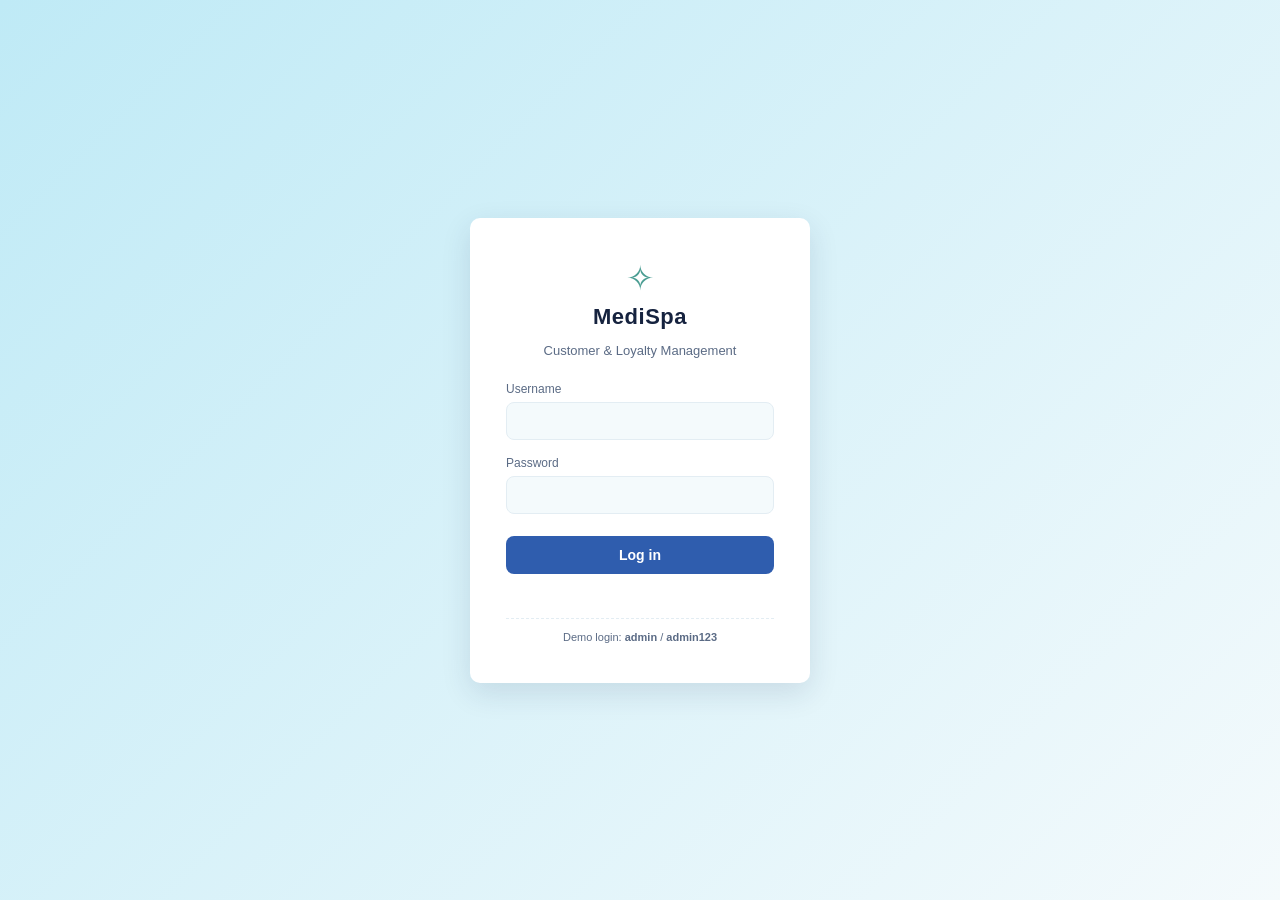
==== index.html @ b7ffce3d "Initial frontend setup" ====
<!DOCTYPE html>
<html lang="en">
<head>
<meta charset="UTF-8">
<title>MediSpa - Login</title>
<link rel="stylesheet" href="css/style.css">
</head>
<body>
  <div class="login-wrap">
    <div class="login-card">
      <span class="logo-icon">&#10023;</span>
      <h1>MediSpa</h1>
      <p class="tag">Customer &amp; Loyalty Management</p>

      <form id="login-form">
        <div class="field">
          <label for="username">Username</label>
          <input id="username" type="text" autocomplete="username" required>
        </div>
        <div class="field">
          <label for="password">Password</label>
          <input id="password" type="password" autocomplete="current-password" required>
        </div>
        <button class="btn-primary" type="submit">Log in</button>
        <div class="login-error" id="login-error"></div>
      </form>

      <div class="login-hint">Demo login: <strong>admin</strong> / <strong>admin123</strong></div>
    </div>
  </div>

  <script src="js/app.js"></script>
  <script>
    seedIfEmpty();
    // If already logged in, skip straight to the dashboard.
    const s = getSession();
    if (s && s.loggedIn) window.location.href = 'dashboard.html';

    document.getElementById('login-form').addEventListener('submit', function (e) {
      e.preventDefault();
      const u = document.getElementById('username').value.trim();
      const p = document.getElementById('password').value;
      const errEl = document.getElementById('login-error');

      // Simple if-else style check (see login())
      if (login(u, p)) {
        errEl.textContent = '';
        window.location.href = 'dashboard.html';
      } else {
        errEl.textContent = 'Incorrect username or password.';
      }
    });
  </script>
</body>
</html>
---- css/style.css ----
:root {
  --sidebar-bg: #bfeaf6;
  --page-bg: #f4fafc;
  --card-bg: #cdf1fb;
  --card-border: #2f5dae;
  --accent-blue: #2f5dae;
  --accent-teal: #4a9d92;
  --text-dark: #16233f;
  --text-muted: #5b6b85;
  --white: #ffffff;
  --border: #e3edf3;
  --danger: #c94f4f;
  --radius: 10px;
}

* { box-sizing: border-box; }

body {
  margin: 0;
  font-family: 'Segoe UI', Roboto, Helvetica, Arial, sans-serif;
  background: var(--page-bg);
  color: var(--text-dark);
}

a { color: inherit; text-decoration: none; }

button {
  font-family: inherit;
  cursor: pointer;
}

/* ---------- Login page ---------- */
.login-wrap {
  min-height: 100vh;
  display: flex;
  align-items: center;
  justify-content: center;
  background: linear-gradient(135deg, var(--sidebar-bg), var(--page-bg));
}

.login-card {
  background: var(--white);
  border-radius: var(--radius);
  padding: 40px 36px;
  width: 340px;
  box-shadow: 0 10px 30px rgba(20, 40, 80, 0.12);
  text-align: center;
}

.login-card .logo-icon {
  font-size: 34px;
  color: var(--accent-teal);
}

.login-card h1 {
  font-size: 22px;
  margin: 6px 0 2px;
  letter-spacing: 0.5px;
}

.login-card p.tag {
  color: var(--text-muted);
  font-size: 13px;
  margin-bottom: 24px;
}

.field {
  text-align: left;
  margin-bottom: 16px;
}

.field label {
  display: block;
  font-size: 12px;
  color: var(--text-muted);
  margin-bottom: 6px;
}

.field input, .field select {
  width: 100%;
  padding: 10px 12px;
  border: 1px solid var(--border);
  border-radius: 8px;
  font-size: 14px;
  background: var(--page-bg);
}

.field input:focus, .field select:focus {
  outline: 2px solid var(--accent-blue);
  outline-offset: 1px;
}

.btn-primary {
  width: 100%;
  padding: 11px;
  background: var(--accent-blue);
  color: var(--white);
  border: none;
  border-radius: 8px;
  font-size: 14px;
  font-weight: 600;
  margin-top: 6px;
}

.btn-primary:hover { background: #24478c; }

.login-error {
  color: var(--danger);
  font-size: 12px;
  min-height: 16px;
  margin-top: 10px;
}

.login-hint {
  margin-top: 18px;
  font-size: 11px;
  color: var(--text-muted);
  border-top: 1px dashed var(--border);
  padding-top: 12px;
}

/* ---------- App shell ---------- */
.app {
  display: flex;
  min-height: 100vh;
}

.sidebar {
  width: 220px;
  background: var(--sidebar-bg);
  padding: 24px 16px;
  flex-shrink: 0;
}

.brand {
  text-align: center;
  margin-bottom: 30px;
}

.brand .logo-icon {
  font-size: 30px;
  color: var(--accent-teal);
  display: block;
}

.brand .brand-name {
  font-size: 20px;
  font-weight: 700;
  color: var(--accent-teal);
  margin-top: 2px;
}

.nav-item {
  display: flex;
  align-items: center;
  gap: 10px;
  padding: 11px 14px;
  border-radius: 8px;
  font-size: 14px;
  font-weight: 600;
  color: var(--text-dark);
  margin-bottom: 4px;
}

.nav-item .ico { font-size: 16px; width: 18px; text-align: center; }

.nav-item:hover { background: rgba(255,255,255,0.5); }

.nav-item.active {
  background: var(--white);
  box-shadow: 0 2px 6px rgba(20,40,80,0.08);
}

.main {
  flex: 1;
  padding: 26px 34px;
}

.topbar {
  display: flex;
  align-items: center;
  justify-content: space-between;
  border-bottom: 1px solid var(--border);
  padding-bottom: 16px;
  margin-bottom: 24px;
}

.topbar h1 {
  font-size: 24px;
  margin: 0;
}

.user-chip {
  display: flex;
  align-items: center;
  gap: 8px;
  position: relative;
  cursor: pointer;
}

.user-chip .avatar {
  width: 34px;
  height: 34px;
  border-radius: 50%;
  background: var(--sidebar-bg);
  display: flex;
  align-items: center;
  justify-content: center;
  font-size: 16px;
  color: var(--accent-blue);
}

.user-menu {
  position: absolute;
  top: 42px;
  right: 0;
  background: var(--white);
  border: 1px solid var(--border);
  border-radius: 8px;
  box-shadow: 0 6px 18px rgba(20,40,80,0.12);
  min-width: 140px;
  display: none;
  z-index: 20;
}

.user-menu.open { display: block; }

.user-menu button {
  width: 100%;
  text-align: left;
  padding: 10px 14px;
  background: none;
  border: none;
  font-size: 13px;
}

.user-menu button:hover { background: var(--page-bg); }

/* ---------- Cards / KPIs ---------- */
.kpi-row {
  display: grid;
  grid-template-columns: repeat(3, 1fr);
  gap: 18px;
  margin-bottom: 22px;
}

.kpi-card {
  background: var(--card-bg);
  border: 1px solid var(--card-border);
  border-radius: var(--radius);
  padding: 16px 18px;
}

.kpi-card .kpi-label { font-size: 13px; color: var(--text-dark); }
.kpi-card .kpi-value { font-size: 26px; font-weight: 700; margin-top: 4px; }

.content-row {
  display: grid;
  grid-template-columns: 2fr 1fr;
  gap: 18px;
}

.panel {
  background: var(--card-bg);
  border-radius: var(--radius);
  padding: 18px;
}

.panel h2 {
  font-size: 16px;
  margin: 0 0 12px;
}

.recent-list { display: flex; flex-direction: column; gap: 10px; }

.recent-item {
  display: flex;
  align-items: center;
  gap: 10px;
  background: var(--white);
  border-radius: 20px;
  padding: 8px 14px;
  font-size: 13px;
  font-weight: 600;
}

.recent-item .avatar {
  width: 26px; height: 26px; border-radius: 50%;
  background: var(--sidebar-bg);
  display: flex; align-items: center; justify-content: center;
  font-size: 13px; color: var(--accent-blue);
}

/* ---------- Generic panels / tables ---------- */
.card {
  background: var(--white);
  border: 1px solid var(--border);
  border-radius: var(--radius);
  padding: 20px;
  margin-bottom: 20px;
}

.card h2 { font-size: 16px; margin: 0 0 14px; }

.form-grid {
  display: grid;
  grid-template-columns: repeat(auto-fit, minmax(160px, 1fr));
  gap: 12px;
  align-items: end;
}

table {
  width: 100%;
  border-collapse: collapse;
  font-size: 13.5px;
}

th, td {
  text-align: left;
  padding: 10px 8px;
  border-bottom: 1px solid var(--border);
}

th { color: var(--text-muted); font-weight: 600; font-size: 12.5px; }

tr:hover td { background: var(--page-bg); }

.badge {
  display: inline-block;
  padding: 2px 9px;
  border-radius: 12px;
  font-size: 11.5px;
  font-weight: 600;
}

.badge.gold { background: #fff2c9; color: #8a6d00; }
.badge.member { background: #d6f0ea; color: #1f7a63; }

.btn {
  padding: 8px 14px;
  border-radius: 7px;
  border: 1px solid var(--accent-blue);
  background: var(--white);
  color: var(--accent-blue);
  font-size: 13px;
  font-weight: 600;
}

.btn.solid { background: var(--accent-blue); color: var(--white); }
.btn.danger { border-color: var(--danger); color: var(--danger); background: var(--white); }
.btn:hover { opacity: 0.85; }
.btn:disabled { opacity: 0.4; cursor: not-allowed; }

.row-actions { display: flex; gap: 6px; }
.row-actions .btn { padding: 5px 10px; font-size: 12px; }

.empty-state {
  text-align: center;
  padding: 30px;
  color: var(--text-muted);
  font-size: 13px;
}

.toast {
  position: fixed;
  bottom: 24px;
  right: 24px;
  background: var(--text-dark);
  color: var(--white);
  padding: 12px 18px;
  border-radius: 8px;
  font-size: 13px;
  opacity: 0;
  transform: translateY(10px);
  transition: all 0.25s ease;
  pointer-events: none;
  z-index: 50;
}

.toast.show { opacity: 1; transform: translateY(0); }

/* ---------- Voucher print ---------- */
#voucher-print {
  display: none;
}

@media print {
  .app, .toast { display: none !important; }
  #voucher-print { display: block !important; }
}

.voucher {
  max-width: 380px;
  margin: 40px auto;
  border: 2px dashed var(--accent-blue);
  border-radius: 12px;
  padding: 24px;
  text-align: center;
}

.voucher h2 { color: var(--accent-teal); margin-bottom: 2px; }
.voucher .amount { font-size: 30px; font-weight: 800; margin: 14px 0; color: var(--accent-blue); }
.voucher .meta { font-size: 12px; color: var(--text-muted); margin-top: 14px; }

@media (max-width: 720px) {
  .app { flex-direction: column; }
  .sidebar { width: 100%; }
  .kpi-row, .content-row { grid-template-columns: 1fr; }
}
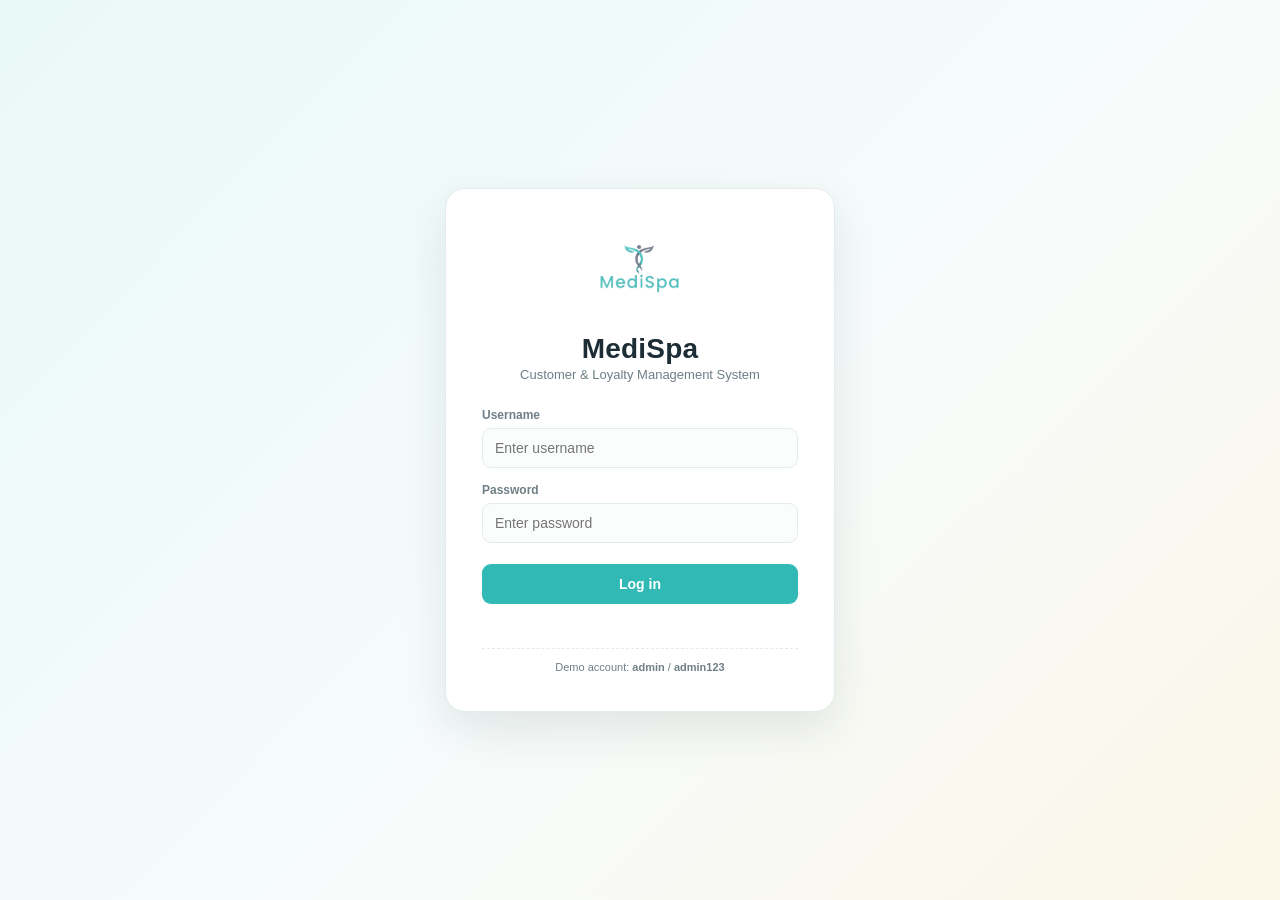
==== commit 492e9805: "Update MediSpa frontend UI" ====
--- a/index.html
+++ b/index.html
@@ -2,53 +2,37 @@
 <html lang="en">
 <head>
 <meta charset="UTF-8">
+<meta name="viewport" content="width=device-width, initial-scale=1.0">
 <title>MediSpa - Login</title>
 <link rel="stylesheet" href="css/style.css">
 </head>
 <body>
   <div class="login-wrap">
     <div class="login-card">
-      <span class="logo-icon">&#10023;</span>
+      <img class="login-logo" src="assets/medispa-logo.png" alt="MediSpa logo">
       <h1>MediSpa</h1>
-      <p class="tag">Customer &amp; Loyalty Management</p>
-
+      <p class="tag">Customer &amp; Loyalty Management System</p>
       <form id="login-form">
-        <div class="field">
-          <label for="username">Username</label>
-          <input id="username" type="text" autocomplete="username" required>
-        </div>
-        <div class="field">
-          <label for="password">Password</label>
-          <input id="password" type="password" autocomplete="current-password" required>
-        </div>
+        <div class="field"><label for="username">Username</label><input id="username" type="text" autocomplete="username" placeholder="Enter username" required></div>
+        <div class="field"><label for="password">Password</label><input id="password" type="password" autocomplete="current-password" placeholder="Enter password" required></div>
         <button class="btn-primary" type="submit">Log in</button>
         <div class="login-error" id="login-error"></div>
       </form>
-
-      <div class="login-hint">Demo login: <strong>admin</strong> / <strong>admin123</strong></div>
+      <div class="login-hint">Demo account: <strong>admin</strong> / <strong>admin123</strong></div>
     </div>
   </div>
-
   <script src="js/app.js"></script>
   <script>
     seedIfEmpty();
-    // If already logged in, skip straight to the dashboard.
     const s = getSession();
     if (s && s.loggedIn) window.location.href = 'dashboard.html';
-
     document.getElementById('login-form').addEventListener('submit', function (e) {
       e.preventDefault();
       const u = document.getElementById('username').value.trim();
       const p = document.getElementById('password').value;
       const errEl = document.getElementById('login-error');
-
-      // Simple if-else style check (see login())
-      if (login(u, p)) {
-        errEl.textContent = '';
-        window.location.href = 'dashboard.html';
-      } else {
-        errEl.textContent = 'Incorrect username or password.';
-      }
+      if (login(u, p)) { errEl.textContent = ''; window.location.href = 'dashboard.html'; }
+      else errEl.textContent = 'Incorrect username or password.';
     });
   </script>
 </body>
--- a/css/style.css
+++ b/css/style.css
@@ -1,409 +1,176 @@
 :root {
-  --sidebar-bg: #bfeaf6;
-  --page-bg: #f4fafc;
-  --card-bg: #cdf1fb;
-  --card-border: #2f5dae;
-  --accent-blue: #2f5dae;
-  --accent-teal: #4a9d92;
-  --text-dark: #16233f;
-  --text-muted: #5b6b85;
+  --sidebar-bg: #eefaf9;
+  --page-bg: #f7fbfb;
+  --card-bg: #ffffff;
+  --accent-teal: #31b9b5;
+  --accent-teal-dark: #238f8b;
+  --accent-gold: #c9a227;
+  --accent-gold-soft: #fbf4d7;
+  --text-dark: #1d2d35;
+  --text-muted: #6f7f86;
   --white: #ffffff;
-  --border: #e3edf3;
+  --border: #e3ecec;
   --danger: #c94f4f;
-  --radius: 10px;
+  --success: #2f8f69;
+  --shadow: 0 8px 24px rgba(29, 45, 53, 0.07);
+  --radius: 14px;
 }
 
 * { box-sizing: border-box; }
-
+html { scroll-behavior: smooth; }
 body {
   margin: 0;
   font-family: 'Segoe UI', Roboto, Helvetica, Arial, sans-serif;
   background: var(--page-bg);
   color: var(--text-dark);
 }
+a { color: inherit; text-decoration: none; }
+button { font-family: inherit; cursor: pointer; }
 
-a { color: inherit; text-decoration: none; }
-
-button {
-  font-family: inherit;
-  cursor: pointer;
-}
-
-/* ---------- Login page ---------- */
+/* ---------- Login ---------- */
 .login-wrap {
   min-height: 100vh;
   display: flex;
   align-items: center;
   justify-content: center;
-  background: linear-gradient(135deg, var(--sidebar-bg), var(--page-bg));
+  padding: 24px;
+  background: linear-gradient(135deg, #e9f9f8 0%, #f7fbfb 55%, #fbf7e8 100%);
 }
-
 .login-card {
   background: var(--white);
-  border-radius: var(--radius);
-  padding: 40px 36px;
-  width: 340px;
-  box-shadow: 0 10px 30px rgba(20, 40, 80, 0.12);
+  border: 1px solid var(--border);
+  border-radius: 20px;
+  padding: 38px 36px;
+  width: min(390px, 100%);
+  box-shadow: 0 18px 45px rgba(29,45,53,.10);
   text-align: center;
 }
-
-.login-card .logo-icon {
-  font-size: 34px;
-  color: var(--accent-teal);
+.login-logo { width: 92px; height: 92px; object-fit: contain; margin-bottom: 6px; }
+.login-card h1 { font-size: 28px; margin: 4px 0 2px; letter-spacing: .2px; }
+.login-card p.tag { color: var(--text-muted); font-size: 13px; margin: 0 0 26px; }
+.field { text-align: left; margin-bottom: 15px; }
+.field label { display:block; font-size: 12px; color: var(--text-muted); margin-bottom: 6px; font-weight: 600; }
+.field input, .field select {
+  width: 100%; padding: 11px 12px; border: 1px solid var(--border); border-radius: 9px;
+  font-size: 14px; background: #fbfdfd; color: var(--text-dark);
 }
-
-.login-card h1 {
-  font-size: 22px;
-  margin: 6px 0 2px;
-  letter-spacing: 0.5px;
-}
-
-.login-card p.tag {
-  color: var(--text-muted);
-  font-size: 13px;
-  margin-bottom: 24px;
-}
-
-.field {
-  text-align: left;
-  margin-bottom: 16px;
-}
-
-.field label {
-  display: block;
-  font-size: 12px;
-  color: var(--text-muted);
-  margin-bottom: 6px;
-}
-
-.field input, .field select {
-  width: 100%;
-  padding: 10px 12px;
-  border: 1px solid var(--border);
-  border-radius: 8px;
-  font-size: 14px;
-  background: var(--page-bg);
-}
-
-.field input:focus, .field select:focus {
-  outline: 2px solid var(--accent-blue);
-  outline-offset: 1px;
-}
-
-.btn-primary {
-  width: 100%;
-  padding: 11px;
-  background: var(--accent-blue);
-  color: var(--white);
-  border: none;
-  border-radius: 8px;
-  font-size: 14px;
-  font-weight: 600;
-  margin-top: 6px;
-}
-
-.btn-primary:hover { background: #24478c; }
-
-.login-error {
-  color: var(--danger);
-  font-size: 12px;
-  min-height: 16px;
-  margin-top: 10px;
-}
-
-.login-hint {
-  margin-top: 18px;
-  font-size: 11px;
-  color: var(--text-muted);
-  border-top: 1px dashed var(--border);
-  padding-top: 12px;
-}
+.field input:focus, .field select:focus { outline: 2px solid rgba(49,185,181,.25); border-color: var(--accent-teal); }
+.btn-primary { width:100%; padding:12px; background:var(--accent-teal); color:var(--white); border:0; border-radius:9px; font-size:14px; font-weight:700; margin-top:6px; }
+.btn-primary:hover { background:var(--accent-teal-dark); }
+.login-error { color:var(--danger); font-size:12px; min-height:16px; margin-top:10px; }
+.login-hint { margin-top:18px; font-size:11px; color:var(--text-muted); border-top:1px dashed var(--border); padding-top:12px; }
 
 /* ---------- App shell ---------- */
-.app {
-  display: flex;
-  min-height: 100vh;
+.app { display:flex; min-height:100vh; }
+.sidebar {
+  width:236px; background:var(--white); border-right:1px solid var(--border); padding:22px 15px;
+  flex-shrink:0; position:sticky; top:0; height:100vh; z-index:40;
 }
+.brand { display:flex; align-items:center; gap:10px; padding:4px 8px 22px; margin-bottom:10px; }
+.brand img { width:48px; height:48px; object-fit:contain; }
+.brand-copy .brand-name { font-size:20px; font-weight:800; color:var(--accent-teal); line-height:1; }
+.brand-copy small { display:block; color:var(--text-muted); font-size:10px; margin-top:5px; }
+.nav-label { padding:8px 12px 6px; color:#9aa7ab; text-transform:uppercase; letter-spacing:.08em; font-size:10px; font-weight:800; }
+.nav-item { display:flex; align-items:center; gap:11px; padding:11px 13px; border-radius:9px; font-size:13.5px; font-weight:650; color:#44545b; margin-bottom:4px; transition:.18s; }
+.nav-item .ico { width:24px; height:24px; display:flex; align-items:center; justify-content:center; flex:0 0 24px; }
+.nav-item .ico img { width:22px; height:22px; object-fit:contain; display:block; opacity:.72; transition:.18s; }
+.nav-item:hover .ico img, .nav-item.active .ico img { opacity:1; }
+.nav-item:hover { background:var(--sidebar-bg); color:var(--accent-teal-dark); }
+.nav-item.active { background:#e9f8f7; color:var(--accent-teal-dark); box-shadow:inset 3px 0 0 var(--accent-teal); }
 
-.sidebar {
-  width: 220px;
-  background: var(--sidebar-bg);
-  padding: 24px 16px;
-  flex-shrink: 0;
+.main { flex:1; min-width:0; padding:26px 34px 38px; }
+.topbar { display:flex; align-items:center; justify-content:space-between; border-bottom:1px solid var(--border); padding-bottom:17px; margin-bottom:24px; }
+.topbar-left { display:flex; align-items:center; gap:12px; }
+.topbar h1 { font-size:24px; margin:0; }
+.mobile-menu { display:none; border:1px solid var(--border); background:var(--white); border-radius:9px; width:40px; height:40px; font-size:20px; }
+.user-chip { display:flex; align-items:center; gap:8px; position:relative; cursor:pointer; }
+.user-chip .avatar { width:36px; height:36px; border-radius:50%; background:#e7f7f6; display:flex; align-items:center; justify-content:center; font-size:16px; color:var(--accent-teal-dark); }
+.user-chip .admin-avatar { overflow:hidden; }
+.user-chip .admin-avatar img { width:24px; height:24px; object-fit:contain; display:block; }
+.user-menu { position:absolute; top:45px; right:0; background:var(--white); border:1px solid var(--border); border-radius:9px; box-shadow:var(--shadow); min-width:140px; display:none; z-index:50; overflow:hidden; }
+.user-menu.open { display:block; }
+.user-menu button { width:100%; text-align:left; padding:10px 14px; background:none; border:0; font-size:13px; }
+.user-menu button:hover { background:var(--page-bg); }
+
+/* ---------- Dashboard ---------- */
+.kpi-row { display:grid; grid-template-columns:repeat(3,1fr); gap:16px; margin-bottom:20px; }
+.kpi-card { background:var(--white); border:1px solid var(--border); border-radius:var(--radius); padding:18px; box-shadow:var(--shadow); position:relative; overflow:hidden; }
+.kpi-card::after { content:''; position:absolute; width:60px; height:60px; border-radius:50%; background:#eaf8f7; right:-20px; top:-20px; }
+.kpi-label { font-size:12px; color:var(--text-muted); font-weight:650; }
+.kpi-value { font-size:27px; font-weight:800; margin-top:5px; }
+.kpi-sub { font-size:11px; color:var(--text-muted); margin-top:4px; }
+.content-row { display:grid; grid-template-columns:2fr 1fr; gap:18px; }
+.panel { background:var(--white); border:1px solid var(--border); border-radius:var(--radius); padding:18px; box-shadow:var(--shadow); }
+.panel h2 { font-size:16px; margin:0 0 13px; }
+.panel-head { display:flex; align-items:center; justify-content:space-between; gap:12px; margin-bottom:12px; }
+.panel-head h2 { margin:0; }
+.recent-list { display:flex; flex-direction:column; gap:9px; }
+.recent-item { display:flex; align-items:center; gap:10px; background:#fbfdfd; border:1px solid var(--border); border-radius:10px; padding:9px 11px; font-size:13px; font-weight:650; }
+.recent-item .avatar { width:30px; height:30px; border-radius:50%; background:#e7f7f6; display:flex; align-items:center; justify-content:center; font-size:12px; color:var(--accent-teal-dark); }
+.quick-actions { display:flex; gap:8px; flex-wrap:wrap; margin-bottom:20px; }
+
+/* ---------- Generic cards / forms ---------- */
+.card { background:var(--white); border:1px solid var(--border); border-radius:var(--radius); padding:20px; margin-bottom:18px; box-shadow:var(--shadow); }
+.card h2 { font-size:16px; margin:0 0 14px; }
+.card-subtitle { font-size:12px; color:var(--text-muted); margin:-7px 0 16px; }
+.form-grid { display:grid; grid-template-columns:repeat(auto-fit,minmax(160px,1fr)); gap:13px; align-items:end; }
+.btn { padding:9px 14px; border-radius:8px; border:1px solid #cbdada; background:var(--white); color:var(--text-dark); font-size:13px; font-weight:650; }
+.btn.solid { background:var(--accent-teal); border-color:var(--accent-teal); color:var(--white); }
+.btn.solid:hover { background:var(--accent-teal-dark); }
+.btn.gold { background:var(--accent-gold); border-color:var(--accent-gold); color:var(--white); }
+.btn.danger { border-color:#e2b6b6; color:var(--danger); background:var(--white); }
+.btn:hover { transform:translateY(-1px); box-shadow:0 3px 8px rgba(29,45,53,.08); }
+.btn:disabled { opacity:.4; cursor:not-allowed; transform:none; }
+.search-row { display:flex; gap:10px; align-items:center; margin-bottom:14px; }
+.search-row input, .filter-select { padding:10px 12px; border:1px solid var(--border); border-radius:9px; background:#fbfdfd; font-size:13px; }
+.search-row input { flex:1; min-width:180px; }
+
+/* ---------- Tables ---------- */
+.table-wrap { overflow-x:auto; }
+table { width:100%; border-collapse:collapse; font-size:13px; }
+th,td { text-align:left; padding:11px 8px; border-bottom:1px solid var(--border); white-space:nowrap; }
+th { color:var(--text-muted); font-weight:700; font-size:11.5px; text-transform:uppercase; letter-spacing:.02em; }
+tbody tr:hover td { background:#fbfdfd; }
+.badge { display:inline-block; padding:4px 9px; border-radius:12px; font-size:11px; font-weight:700; }
+.badge.gold { background:var(--accent-gold-soft); color:#806718; }
+.badge.member { background:#e8f7f2; color:#287a5d; }
+.row-actions { display:flex; gap:6px; }
+.row-actions .btn { padding:5px 9px; font-size:11px; }
+.empty-state { text-align:center; padding:30px; color:var(--text-muted); font-size:13px; }
+
+/* ---------- Reports / summary ---------- */
+.summary-strip { display:grid; grid-template-columns:repeat(3,1fr); gap:12px; margin-bottom:18px; }
+.mini-stat { border:1px solid var(--border); border-radius:10px; padding:13px; background:#fbfdfd; }
+.mini-stat strong { display:block; font-size:19px; margin-top:3px; }
+.mini-stat span { font-size:11px; color:var(--text-muted); }
+
+/* ---------- Toast / voucher ---------- */
+.toast { position:fixed; bottom:24px; right:24px; background:#24343b; color:var(--white); padding:12px 18px; border-radius:9px; font-size:13px; opacity:0; transform:translateY(10px); transition:all .25s ease; pointer-events:none; z-index:80; }
+.toast.show { opacity:1; transform:translateY(0); }
+#voucher-print { display:none; }
+@media print { .app,.toast { display:none!important; } #voucher-print { display:block!important; } }
+.voucher { max-width:380px; margin:40px auto; border:2px dashed var(--accent-teal); border-radius:12px; padding:24px; text-align:center; }
+.voucher h2 { color:var(--accent-teal-dark); margin-bottom:2px; }
+.voucher .amount { font-size:30px; font-weight:800; margin:14px 0; color:var(--accent-gold); }
+.voucher .meta { font-size:12px; color:var(--text-muted); margin-top:14px; }
+
+/* ---------- Responsive ---------- */
+.overlay { display:none; }
+@media (max-width: 900px) {
+  .sidebar { width:205px; }
+  .main { padding:22px; }
+  .content-row { grid-template-columns:1fr; }
 }
-
-.brand {
-  text-align: center;
-  margin-bottom: 30px;
+@media (max-width: 720px) {
+  .sidebar { position:fixed; left:0; top:0; height:100vh; transform:translateX(-105%); transition:transform .22s ease; width:245px; box-shadow:10px 0 28px rgba(29,45,53,.10); }
+  .sidebar.open { transform:translateX(0); }
+  .overlay.open { display:block; position:fixed; inset:0; background:rgba(29,45,53,.28); z-index:30; }
+  .main { width:100%; padding:18px 15px 30px; }
+  .topbar { margin-bottom:18px; }
+  .mobile-menu { display:inline-flex; align-items:center; justify-content:center; }
+  .kpi-row, .summary-strip { grid-template-columns:1fr; }
+  .kpi-value { font-size:24px; }
+  .form-grid { grid-template-columns:1fr; }
+  .search-row { align-items:stretch; flex-direction:column; }
+  .search-row input { width:100%; }
 }
-
-.brand .logo-icon {
-  font-size: 30px;
-  color: var(--accent-teal);
-  display: block;
-}
-
-.brand .brand-name {
-  font-size: 20px;
-  font-weight: 700;
-  color: var(--accent-teal);
-  margin-top: 2px;
-}
-
-.nav-item {
-  display: flex;
-  align-items: center;
-  gap: 10px;
-  padding: 11px 14px;
-  border-radius: 8px;
-  font-size: 14px;
-  font-weight: 600;
-  color: var(--text-dark);
-  margin-bottom: 4px;
-}
-
-.nav-item .ico { font-size: 16px; width: 18px; text-align: center; }
-
-.nav-item:hover { background: rgba(255,255,255,0.5); }
-
-.nav-item.active {
-  background: var(--white);
-  box-shadow: 0 2px 6px rgba(20,40,80,0.08);
-}
-
-.main {
-  flex: 1;
-  padding: 26px 34px;
-}
-
-.topbar {
-  display: flex;
-  align-items: center;
-  justify-content: space-between;
-  border-bottom: 1px solid var(--border);
-  padding-bottom: 16px;
-  margin-bottom: 24px;
-}
-
-.topbar h1 {
-  font-size: 24px;
-  margin: 0;
-}
-
-.user-chip {
-  display: flex;
-  align-items: center;
-  gap: 8px;
-  position: relative;
-  cursor: pointer;
-}
-
-.user-chip .avatar {
-  width: 34px;
-  height: 34px;
-  border-radius: 50%;
-  background: var(--sidebar-bg);
-  display: flex;
-  align-items: center;
-  justify-content: center;
-  font-size: 16px;
-  color: var(--accent-blue);
-}
-
-.user-menu {
-  position: absolute;
-  top: 42px;
-  right: 0;
-  background: var(--white);
-  border: 1px solid var(--border);
-  border-radius: 8px;
-  box-shadow: 0 6px 18px rgba(20,40,80,0.12);
-  min-width: 140px;
-  display: none;
-  z-index: 20;
-}
-
-.user-menu.open { display: block; }
-
-.user-menu button {
-  width: 100%;
-  text-align: left;
-  padding: 10px 14px;
-  background: none;
-  border: none;
-  font-size: 13px;
-}
-
-.user-menu button:hover { background: var(--page-bg); }
-
-/* ---------- Cards / KPIs ---------- */
-.kpi-row {
-  display: grid;
-  grid-template-columns: repeat(3, 1fr);
-  gap: 18px;
-  margin-bottom: 22px;
-}
-
-.kpi-card {
-  background: var(--card-bg);
-  border: 1px solid var(--card-border);
-  border-radius: var(--radius);
-  padding: 16px 18px;
-}
-
-.kpi-card .kpi-label { font-size: 13px; color: var(--text-dark); }
-.kpi-card .kpi-value { font-size: 26px; font-weight: 700; margin-top: 4px; }
-
-.content-row {
-  display: grid;
-  grid-template-columns: 2fr 1fr;
-  gap: 18px;
-}
-
-.panel {
-  background: var(--card-bg);
-  border-radius: var(--radius);
-  padding: 18px;
-}
-
-.panel h2 {
-  font-size: 16px;
-  margin: 0 0 12px;
-}
-
-.recent-list { display: flex; flex-direction: column; gap: 10px; }
-
-.recent-item {
-  display: flex;
-  align-items: center;
-  gap: 10px;
-  background: var(--white);
-  border-radius: 20px;
-  padding: 8px 14px;
-  font-size: 13px;
-  font-weight: 600;
-}
-
-.recent-item .avatar {
-  width: 26px; height: 26px; border-radius: 50%;
-  background: var(--sidebar-bg);
-  display: flex; align-items: center; justify-content: center;
-  font-size: 13px; color: var(--accent-blue);
-}
-
-/* ---------- Generic panels / tables ---------- */
-.card {
-  background: var(--white);
-  border: 1px solid var(--border);
-  border-radius: var(--radius);
-  padding: 20px;
-  margin-bottom: 20px;
-}
-
-.card h2 { font-size: 16px; margin: 0 0 14px; }
-
-.form-grid {
-  display: grid;
-  grid-template-columns: repeat(auto-fit, minmax(160px, 1fr));
-  gap: 12px;
-  align-items: end;
-}
-
-table {
-  width: 100%;
-  border-collapse: collapse;
-  font-size: 13.5px;
-}
-
-th, td {
-  text-align: left;
-  padding: 10px 8px;
-  border-bottom: 1px solid var(--border);
-}
-
-th { color: var(--text-muted); font-weight: 600; font-size: 12.5px; }
-
-tr:hover td { background: var(--page-bg); }
-
-.badge {
-  display: inline-block;
-  padding: 2px 9px;
-  border-radius: 12px;
-  font-size: 11.5px;
-  font-weight: 600;
-}
-
-.badge.gold { background: #fff2c9; color: #8a6d00; }
-.badge.member { background: #d6f0ea; color: #1f7a63; }
-
-.btn {
-  padding: 8px 14px;
-  border-radius: 7px;
-  border: 1px solid var(--accent-blue);
-  background: var(--white);
-  color: var(--accent-blue);
-  font-size: 13px;
-  font-weight: 600;
-}
-
-.btn.solid { background: var(--accent-blue); color: var(--white); }
-.btn.danger { border-color: var(--danger); color: var(--danger); background: var(--white); }
-.btn:hover { opacity: 0.85; }
-.btn:disabled { opacity: 0.4; cursor: not-allowed; }
-
-.row-actions { display: flex; gap: 6px; }
-.row-actions .btn { padding: 5px 10px; font-size: 12px; }
-
-.empty-state {
-  text-align: center;
-  padding: 30px;
-  color: var(--text-muted);
-  font-size: 13px;
-}
-
-.toast {
-  position: fixed;
-  bottom: 24px;
-  right: 24px;
-  background: var(--text-dark);
-  color: var(--white);
-  padding: 12px 18px;
-  border-radius: 8px;
-  font-size: 13px;
-  opacity: 0;
-  transform: translateY(10px);
-  transition: all 0.25s ease;
-  pointer-events: none;
-  z-index: 50;
-}
-
-.toast.show { opacity: 1; transform: translateY(0); }
-
-/* ---------- Voucher print ---------- */
-#voucher-print {
-  display: none;
-}
-
-@media print {
-  .app, .toast { display: none !important; }
-  #voucher-print { display: block !important; }
-}
-
-.voucher {
-  max-width: 380px;
-  margin: 40px auto;
-  border: 2px dashed var(--accent-blue);
-  border-radius: 12px;
-  padding: 24px;
-  text-align: center;
-}
-
-.voucher h2 { color: var(--accent-teal); margin-bottom: 2px; }
-.voucher .amount { font-size: 30px; font-weight: 800; margin: 14px 0; color: var(--accent-blue); }
-.voucher .meta { font-size: 12px; color: var(--text-muted); margin-top: 14px; }
-
-@media (max-width: 720px) {
-  .app { flex-direction: column; }
-  .sidebar { width: 100%; }
-  .kpi-row, .content-row { grid-template-columns: 1fr; }
-}
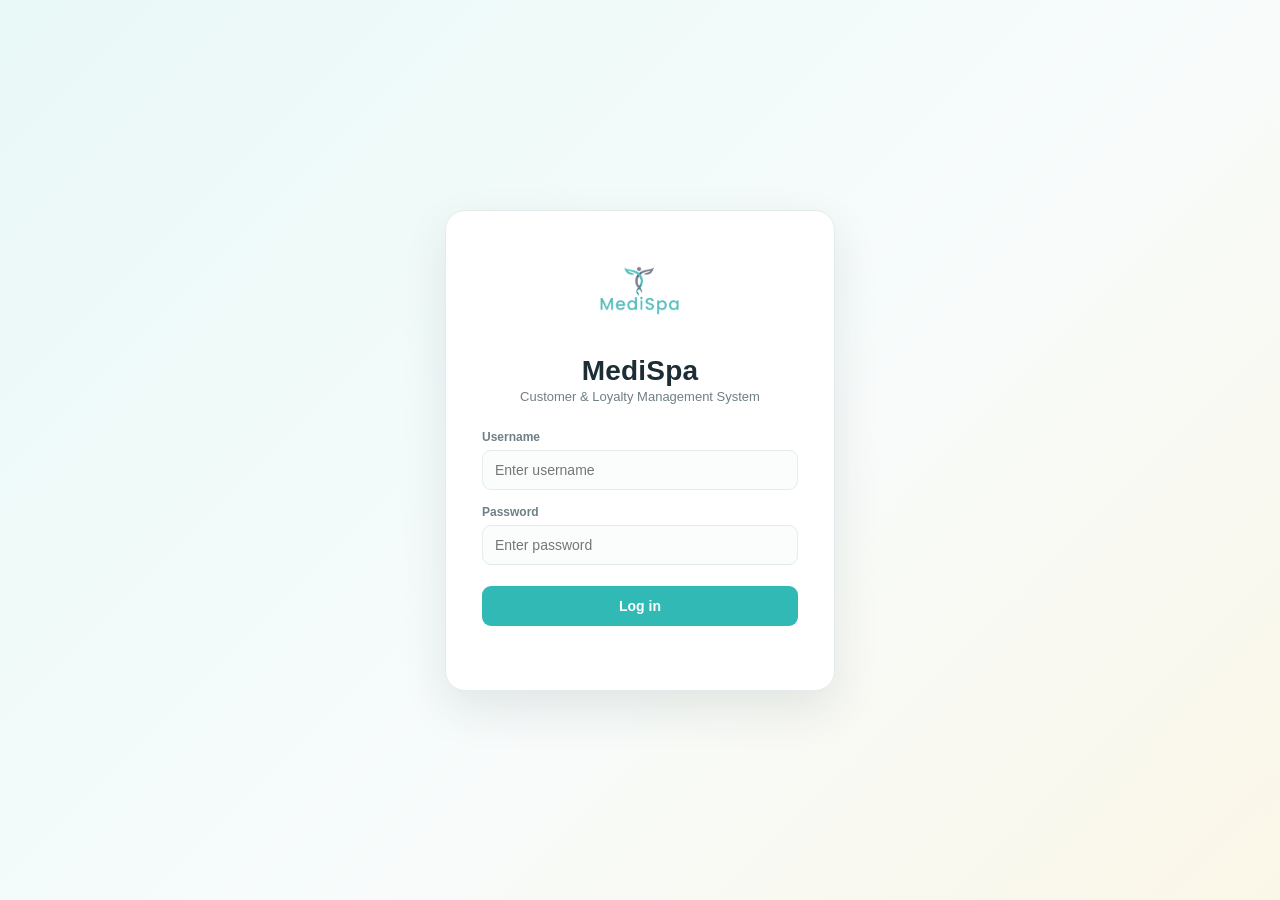
==== commit bcd756b5: "your commit message" ====
--- a/index.html
+++ b/index.html
@@ -18,7 +18,6 @@
         <button class="btn-primary" type="submit">Log in</button>
         <div class="login-error" id="login-error"></div>
       </form>
-      <div class="login-hint">Demo account: <strong>admin</strong> / <strong>admin123</strong></div>
     </div>
   </div>
   <script src="js/app.js"></script>
--- a/css/style.css
+++ b/css/style.css
@@ -144,15 +144,81 @@
 .mini-stat strong { display:block; font-size:19px; margin-top:3px; }
 .mini-stat span { font-size:11px; color:var(--text-muted); }
 
-/* ---------- Toast / voucher ---------- */
-.toast { position:fixed; bottom:24px; right:24px; background:#24343b; color:var(--white); padding:12px 18px; border-radius:9px; font-size:13px; opacity:0; transform:translateY(10px); transition:all .25s ease; pointer-events:none; z-index:80; }
-.toast.show { opacity:1; transform:translateY(0); }
-#voucher-print { display:none; }
-@media print { .app,.toast { display:none!important; } #voucher-print { display:block!important; } }
+/* ---------- Notifications (toast) ---------- */
+.toast-stack {
+  position: fixed; top: 20px; right: 20px; z-index: 200;
+  display: flex; flex-direction: column; gap: 10px;
+  max-width: min(360px, calc(100vw - 40px));
+  pointer-events: none;
+}
+.toast-item {
+  display: flex; align-items: flex-start; gap: 10px;
+  background: var(--white); color: var(--text-dark);
+  border: 1px solid var(--border); border-left: 4px solid var(--accent-teal);
+  border-radius: 10px; padding: 12px 14px; box-shadow: 0 10px 28px rgba(29,45,53,.14);
+  font-size: 13px; font-weight: 600; line-height: 1.4;
+  opacity: 0; transform: translateX(24px); transition: all .25s ease;
+  pointer-events: auto;
+}
+.toast-item.show { opacity: 1; transform: translateX(0); }
+.toast-item .toast-icon {
+  flex: 0 0 20px; width: 20px; height: 20px; border-radius: 50%;
+  display: flex; align-items: center; justify-content: center;
+  font-size: 12px; font-weight: 800; color: var(--white); margin-top: 1px;
+}
+.toast-item .toast-msg { flex: 1; }
+.toast-item .toast-close {
+  flex: 0 0 auto; background: none; border: 0; color: var(--text-muted);
+  font-size: 15px; line-height: 1; padding: 0 0 0 4px; cursor: pointer;
+}
+.toast-item .toast-close:hover { color: var(--text-dark); }
+.toast-item.success { border-left-color: var(--success); }
+.toast-item.success .toast-icon { background: var(--success); }
+.toast-item.error { border-left-color: var(--danger); }
+.toast-item.error .toast-icon { background: var(--danger); }
+.toast-item.warning { border-left-color: var(--accent-gold); }
+.toast-item.warning .toast-icon { background: var(--accent-gold); }
+.toast-item.info { border-left-color: var(--accent-teal); }
+.toast-item.info .toast-icon { background: var(--accent-teal); }
+/* NOTE: voucher-only print handling now lives in transactions.html and
+   customers.html's own <style> blocks, scoped to those pages only.
+   (Previously this rule hid `.app` — the entire page wrapper — for ANY
+   page's print, which is what made Report.html print out completely
+   blank. Do not reintroduce a global `.app { display:none }` print rule.) */
+@media print { .toast-stack { display:none!important; } }
+
+/* ---------- Confirm dialog (replaces native confirm()) ---------- */
+.confirm-backdrop {
+  position: fixed; inset: 0; background: rgba(29,45,53,.32);
+  display: none; align-items: center; justify-content: center; z-index: 210; padding: 20px;
+}
+.confirm-backdrop.open { display: flex; }
+.confirm-card {
+  background: var(--white); border-radius: var(--radius); padding: 22px;
+  width: min(380px, 100%); box-shadow: 0 20px 50px rgba(29,45,53,.20);
+}
+.confirm-card h2 { font-size: 16px; margin: 0 0 8px; }
+.confirm-card p { font-size: 13px; color: var(--text-muted); margin: 0 0 18px; line-height: 1.5; }
+.confirm-actions { display: flex; justify-content: flex-end; gap: 8px; }
+@media print { .confirm-backdrop { display:none!important; } }
+@media (max-width: 480px) {
+  .toast-stack { top: 10px; right: 10px; left: 10px; max-width: none; }
+}
 .voucher { max-width:380px; margin:40px auto; border:2px dashed var(--accent-teal); border-radius:12px; padding:24px; text-align:center; }
 .voucher h2 { color:var(--accent-teal-dark); margin-bottom:2px; }
 .voucher .amount { font-size:30px; font-weight:800; margin:14px 0; color:var(--accent-gold); }
 .voucher .meta { font-size:12px; color:var(--text-muted); margin-top:14px; }
+
+/* ---------- Print: force background colors to actually print
+   (badges, chart bars, voucher) instead of relying on the user's
+   browser "print background graphics" setting ---------- */
+@media print {
+  * {
+    -webkit-print-color-adjust: exact !important;
+    print-color-adjust: exact !important;
+    color-adjust: exact !important;
+  }
+}
 
 /* ---------- Responsive ---------- */
 .overlay { display:none; }
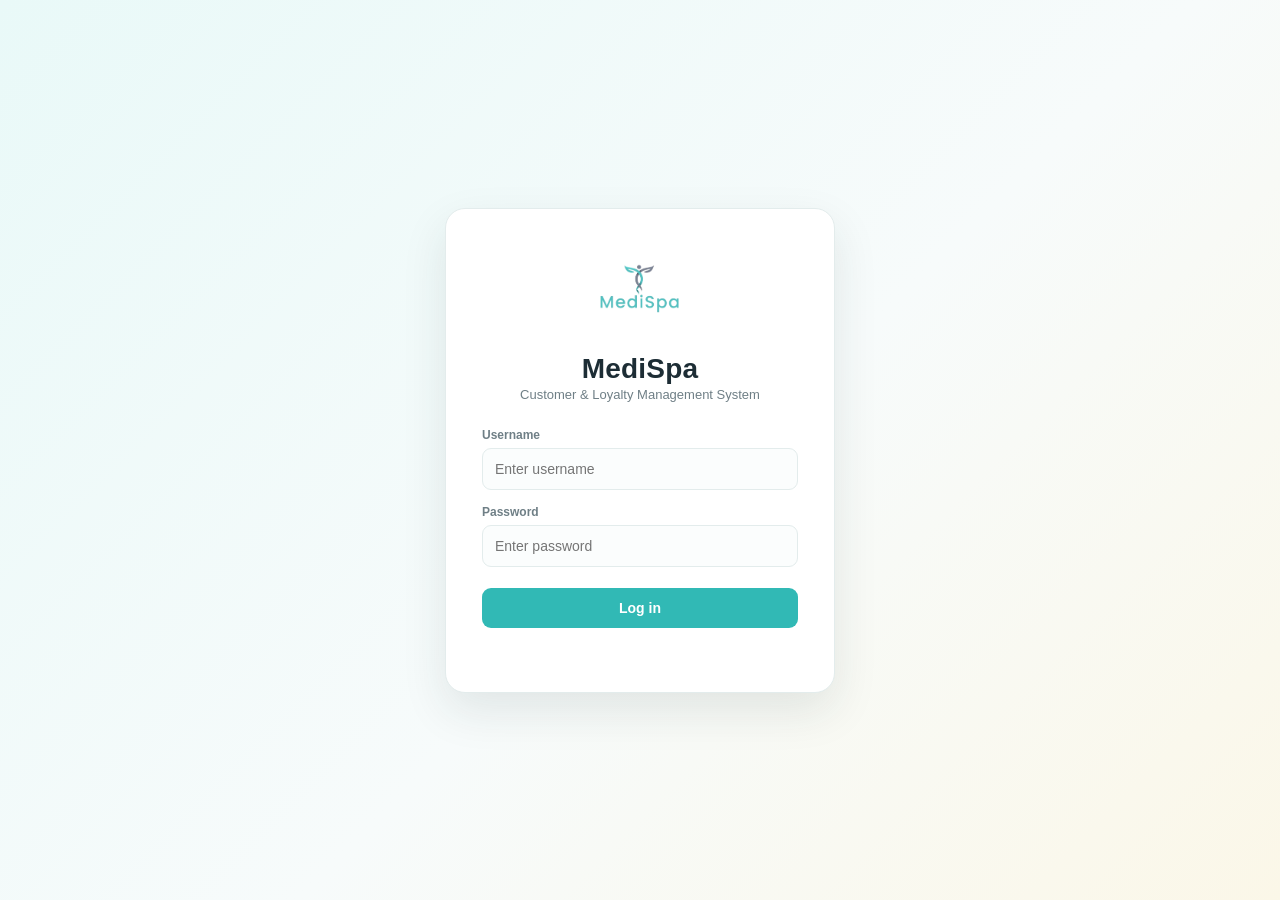
==== commit 5bac5290: "feat: add batch voucher approval/printing and CSV export" ====
--- a/index.html
+++ b/index.html
@@ -5,6 +5,7 @@
 <meta name="viewport" content="width=device-width, initial-scale=1.0">
 <title>MediSpa - Login</title>
 <link rel="stylesheet" href="css/style.css">
+  <link rel="icon" type="image/png" href="assets/medispa-logo.png">
 </head>
 <body>
   <div class="login-wrap">
--- a/css/style.css
+++ b/css/style.css
@@ -117,7 +117,8 @@
 .btn { padding:9px 14px; border-radius:8px; border:1px solid #cbdada; background:var(--white); color:var(--text-dark); font-size:13px; font-weight:650; }
 .btn.solid { background:var(--accent-teal); border-color:var(--accent-teal); color:var(--white); }
 .btn.solid:hover { background:var(--accent-teal-dark); }
-.btn.gold { background:var(--accent-gold); border-color:var(--accent-gold); color:var(--white); }
+.btn.gold { background:#946f10; border-color:#946f10; color:var(--white); }
+.btn.gold:hover { background:#7a5b0c; border-color:#7a5b0c; }
 .btn.danger { border-color:#e2b6b6; color:var(--danger); background:var(--white); }
 .btn:hover { transform:translateY(-1px); box-shadow:0 3px 8px rgba(29,45,53,.08); }
 .btn:disabled { opacity:.4; cursor:not-allowed; transform:none; }
@@ -134,8 +135,22 @@
 .badge { display:inline-block; padding:4px 9px; border-radius:12px; font-size:11px; font-weight:700; }
 .badge.gold { background:var(--accent-gold-soft); color:#806718; }
 .badge.member { background:#e8f7f2; color:#287a5d; }
-.row-actions { display:flex; gap:6px; }
+/* IMPORTANT: huwag gawing display:flex ang <td>. Kapag flex ang td, hindi na siya
+   table-cell kaya umiikli ang border-bottom ng row at hindi pantay ang buttons. */
+td.row-actions { display:table-cell; text-align:right; white-space:nowrap; width:1%; vertical-align:middle; }
 .row-actions .btn { padding:5px 9px; font-size:11px; }
+.row-actions .btn + .btn { margin-left:6px; }
+td.row-actions .btn { vertical-align:middle; }
+
+/* Pare-pareho ang taas ng input/select at ng button sa form para laging pantay */
+.field input, .field select { height:42px; }
+.field .pw-row .btn { height:42px; }
+/* Button na may sariling "field" (may blank label sa taas) para kapantay ng mga input */
+.field.btn-field { margin-bottom:15px; }
+.field.btn-field > label { visibility:hidden; }
+.btn-pair { display:flex; gap:8px; }
+.btn-pair .btn { flex:1; height:42px; margin-top:0; white-space:nowrap; }
+.btn-pair .btn.slot-hidden { display:none; }
 .empty-state { text-align:center; padding:30px; color:var(--text-muted); font-size:13px; }
 
 /* ---------- Reports / summary ---------- */
@@ -240,3 +255,67 @@
   .search-row { align-items:stretch; flex-direction:column; }
   .search-row input { width:100%; }
 }
+
+/* ---------- Modals + printable voucher (shared) ---------- */
+.modal-backdrop { position:fixed; inset:0; background:rgba(15,23,32,.45); display:none; align-items:center; justify-content:center; padding:16px; z-index:60; }
+.modal-backdrop.open { display:flex; }
+.modal { background:#fff; border-radius:14px; padding:24px; width:100%; max-width:420px; box-shadow:0 18px 50px rgba(0,0,0,.2); }
+.modal-actions { display:flex; gap:8px; justify-content:flex-end; flex-wrap:wrap; }
+.voucher-card { border-radius:12px; padding:20px 18px; text-align:center; background:#1f9bd1; color:#fff; margin:14px 0; -webkit-print-color-adjust:exact; print-color-adjust:exact; }
+.voucher-card img { height:44px; margin-bottom:6px; background:#fff; border-radius:8px; padding:4px 10px; }
+.voucher-card .for { font-style:italic; font-size:13px; opacity:.9; }
+.voucher-card .who { background:#fff; color:#12303f; border-radius:4px; padding:6px 10px; font-weight:700; margin:6px 0 10px; }
+.voucher-card .prize { font-size:20px; font-weight:800; text-transform:uppercase; line-height:1.2; margin:4px 0 10px; }
+.voucher-card .code { font-size:18px; letter-spacing:2px; font-weight:700; margin:6px 0; background:rgba(255,255,255,.18); border-radius:6px; padding:4px; }
+.voucher-card .meta { font-size:12px; opacity:.9; }
+/* Print only the voucher, sa laki ng card (90mm x 57mm). */
+@page { margin:0; }
+@media print {
+  body.print-voucher { background:#fff; }
+  body.print-voucher .app { display:none !important; }
+  body.print-voucher .modal-backdrop { position:static; background:none; padding:12mm; display:block; }
+  body.print-voucher .modal { box-shadow:none; max-width:none; padding:0; background:none; }
+  body.print-voucher .modal-actions, body.print-voucher .modal h2, body.print-voucher .modal .card-subtitle { display:none !important; }
+  body.print-voucher .voucher-card {
+    width:90mm; min-height:57mm; margin:0; padding:4mm 5mm;
+    display:flex; flex-direction:column; justify-content:center; align-items:center;
+    break-inside:avoid; page-break-inside:avoid; border-radius:4mm;
+  }
+  body.print-voucher .voucher-card img { height:9mm; margin-bottom:1.5mm; padding:1mm 3mm; border-radius:2mm; }
+  body.print-voucher .voucher-card .for { font-size:8pt; }
+  body.print-voucher .voucher-card .who { font-size:10pt; padding:1mm 3mm; margin:1.5mm 0 2mm; min-width:60%; }
+  body.print-voucher .voucher-card .prize { font-size:12pt; margin:1mm 0 2mm; }
+  body.print-voucher .voucher-card .code { font-size:11pt; margin:1mm 0; padding:1mm 3mm; letter-spacing:1.5px; }
+  body.print-voucher .voucher-card .meta { font-size:7pt; margin-top:1.5mm; }
+}
+
+/* ---------- Nav badge + dashboard voucher panels ---------- */
+.nav-badge { margin-left:auto; min-width:20px; height:20px; padding:0 6px; border-radius:10px; background:var(--accent-gold); color:#fff; font-size:11px; font-weight:800; display:inline-flex; align-items:center; justify-content:center; }
+.notice-item { display:flex; align-items:center; gap:10px; flex-wrap:wrap; border:1px solid var(--border); border-radius:10px; padding:10px 12px; margin-bottom:8px; font-size:13px; background:#fbfdfd; }
+.notice-item.unread { background:var(--accent-gold-soft); border-color:#ecd98a; }
+.notice-item .grow { flex:1; min-width:180px; }
+.notice-item .sub { font-size:11px; color:var(--text-muted); font-weight:500; margin-top:2px; }
+.code-chip { font-family:monospace; }
+
+/* ---------- Bulk voucher print sheet ---------- */
+#bulk-print-sheet { display:none; }
+@media print {
+  body.print-bulk { background:#fff; }
+  body.print-bulk .app, body.print-bulk .modal-backdrop, body.print-bulk .confirm-backdrop, body.print-bulk .toast-stack { display:none !important; }
+  body.print-bulk #bulk-print-sheet { display:block; }
+  body.print-bulk #bulk-print-sheet.bulk-grid { display:grid; grid-template-columns:repeat(2, 90mm); gap:5mm 6mm; justify-content:center; }
+  body.print-bulk #bulk-print-sheet.bulk-single .voucher-card { page-break-after:always; break-after:page; margin:0 auto; }
+  body.print-bulk #bulk-print-sheet.bulk-single .voucher-card:last-child { page-break-after:auto; break-after:auto; }
+  body.print-bulk #bulk-print-sheet .voucher-card {
+    width:90mm; min-height:57mm; margin:0; padding:4mm 5mm; box-sizing:border-box;
+    display:flex; flex-direction:column; justify-content:center; align-items:center;
+    break-inside:avoid; page-break-inside:avoid; border-radius:4mm;
+  }
+  body.print-bulk #bulk-print-sheet.bulk-single .voucher-card { margin:0 auto; }
+  body.print-bulk .voucher-card img { height:9mm; margin-bottom:1.5mm; padding:1mm 3mm; border-radius:2mm; }
+  body.print-bulk .voucher-card .for { font-size:8pt; }
+  body.print-bulk .voucher-card .who { font-size:10pt; padding:1mm 3mm; margin:1.5mm 0 2mm; min-width:60%; }
+  body.print-bulk .voucher-card .prize { font-size:12pt; margin:1mm 0 2mm; }
+  body.print-bulk .voucher-card .code { font-size:11pt; margin:1mm 0; padding:1mm 3mm; letter-spacing:1.5px; }
+  body.print-bulk .voucher-card .meta { font-size:7pt; margin-top:1.5mm; }
+}
